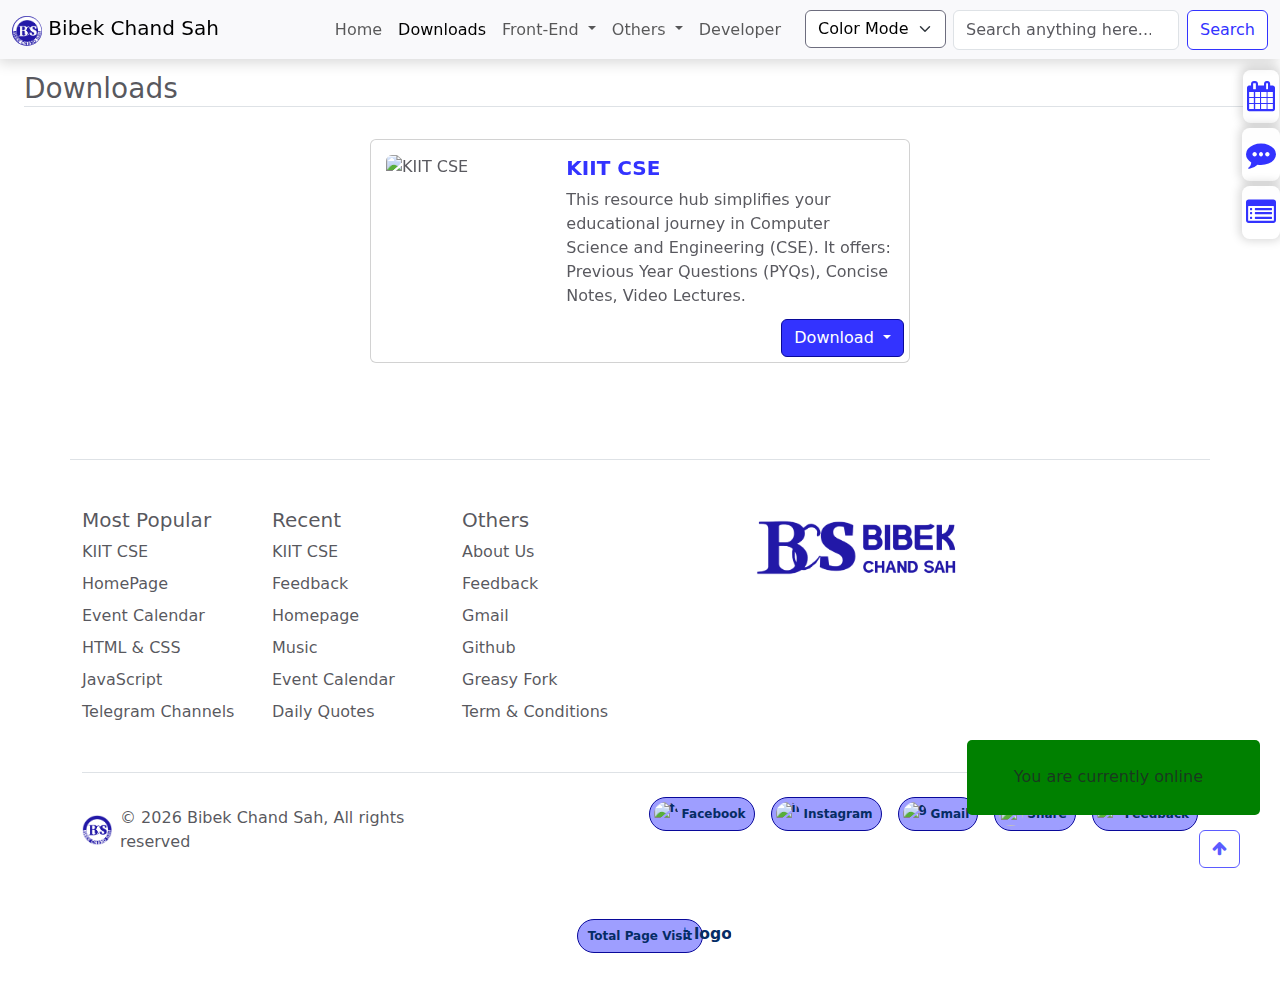
==== downloads.html @ e5847dab "Update README, add software page, and related changes" ====
<!doctype html>
<html lang="en">

<head>
    <meta charset="utf-8">
    <meta name="viewport" content="width=device-width, initial-scale=1">
    <title>Downloads | Bibek Chand Sah</title>
    <!-- fav icon -->
    <link rel="apple-touch-icon" sizes="180x180" href="assets/favicon/apple-touch-icon.png">
    <link rel="icon" type="image/png" sizes="32x32" href="assetsfavicon/favicon-32x32.png">
    <link rel="icon" type="image/png" sizes="16x16" href="assets/favicon/favicon-16x16.png">
    <link rel="manifest" href="assets/favicon/site.webmanifest">
    <link rel="mask-icon" href="assets/favicon/safari-pinned-tab.svg" color="#2218a7">
    <link rel="shortcut icon" href="assets/favicon/favicon.ico">
    <meta name="msapplication-TileColor" content="#2218a7">
    <meta name="msapplication-config" content="assets/favicon/browserconfig.xml">
    <meta name="theme-color" content="#2218a7">
    <!-- Provide a brief description of your page -->
    <meta name="description" content="Your go-to destination for all things related to web development! and many other things. At bibekchandsah.com.np, we believe in the power of quality resources to enhance your coding skills. That's why we offer all our content free of charge, ensuring that everyone has access to the tools they need to succeed.">
    <meta name="search.description" content="bibekchandsah bcs bibek10550 bibeksha10550 web-development front-end development" />
    <!-- Specify keywords related to your content -->
    <meta name="keywords" content="bibek sha, bibek10550, bibekchandsah, web-development, resources, bibeksha10550 bibekchandsah">
    <!-- Define the author of the page -->
    <meta name="author" content="Bibek Chand Sha">
    <!-- Define the language of the content -->
    <meta name="language" content="en">
    <!-- Canonical URL to specify the preferred version of the page -->
    <link rel="canonical" href="https://bibek10550.github.io/bibek10550">
    <!-- Open Graph meta tags for social media sharing -->
    <meta property="og:title" content="BibekChandSah (BCS)">
    <meta property="og:description" content="Your go-to destination for all things related to web development! and many other things. At bibekchandsah.com.np, we believe in the power of quality resources to enhance your coding skills. That's why we offer all our content free of charge, ensuring that everyone has access to the tools they need to succeed.">
    <meta property="og:image" content="https://bibek10550.github.io/bibek10550/assets/images/BCS_Full_Share.png">
    <meta property="og:url" content="https://bibek10550.github.io/bibek10550">
    <meta property="og:type" content="website">
    <!-- Twitter Card meta tags -->
    <meta name="twitter:card" content="summary_large_image">
    <!--     <meta name="twitter:site" content="@YourTwitterHandle"> Replace with your Twitter handle  -->
    <meta name="twitter:title" content="BibekChandSah (BCS)">
    <meta name="twitter:description" content="Your go-to destination for all things related to web development! and many other things. At bibekchandsah.com.np, we believe in the power of quality resources to enhance your coding skills. That's why we offer all our content free of charge, ensuring that everyone has access to the tools they need to succeed.">
    <meta name="twitter:image" content="https://bibek10550.github.io/bibek10550/assets/images/BCS_Full_Share.png">
    <!-- bootstrap css -->
    <link href="https://cdn.jsdelivr.net/npm/bootstrap@5.3.3/dist/css/bootstrap.min.css" rel="stylesheet">
    <link href="https://getbootstrap.com/docs/5.3/assets/css/docs.css" rel="stylesheet">
    <!-- Bootstrap js -->
    <!-- <script src="https://cdn.jsdelivr.net/npm/bootstrap@5.3.3/dist/js/bootstrap.bundle.min.js"></script> -->
    <script src="https://cdn.jsdelivr.net/npm/@popperjs/core@2.11.8/dist/umd/popper.min.js"></script>
    <script src="https://cdn.jsdelivr.net/npm/bootstrap@5.3.3/dist/js/bootstrap.min.js"></script>
    <!-- swipper -->
    <link rel="stylesheet" href="https://cdn.jsdelivr.net/npm/swiper@11/swiper-bundle.min.css" />
    <script src="https://cdn.jsdelivr.net/npm/swiper@11/swiper-bundle.min.js"></script>
    <!-- font-awesome CDN Link fax (https://fontawesome.com/v4/icons/)-->
    <link rel="stylesheet" href="https://cdnjs.cloudflare.com/ajax/libs/font-awesome/4.7.0/css/font-awesome.min.css">
    <!-- animate in scroll Jsr (https://michalsnik.github.io/aos) -->
    <link href="https://unpkg.com/aos@2.3.1/dist/aos.css" rel="stylesheet">
    <script src="https://unpkg.com/aos@2.3.1/dist/aos.js"></script>
    <link rel="stylesheet" href="assets/css/style.css">
</head>

<body class="bg-darkk">
    <!-- Navbar  -->
    <div class="navigationBar">
        <!-- dynamic navbar 👇🏻 -->
    </div>
    <!-- tool container -->
    <div class="toolContainer">
        <!-- dynamic tool container 👇🏻 -->
    </div>
    <!-- downloads -->
    <H3 class="border-bottom pt-lg-5 downloadHeading">Downloads</H3>
    <div data-aos="fade-up" class="MostPopularContainer row row-cols-1 row-cols-md-auto g-4 mt-3">
        <!-- items here 👇🏻 -->
        <div data-aos="fade-up" class="col itemBox" style="z-index: 50;">
            <div class="card mb-3" style="max-width: 540px;">
                <div class="row g-0">
                    <div class="col-md-4 projectImage">
                        <img src="https://bibek10550.github.io/kiitcse/assets/image/KIIT_CSE_blue_name_transparent.png" class="img-fluid rounded-start" alt="KIIT CSE">
                    </div>
                    <div class="col-md-8">
                        <div class="card-body">
                            <h5 class="card-title fw-bold"><a href="https://bibek10550.github.io/kiitcse">KIIT CSE</a></h5>
                            <p class="card-text">This resource hub simplifies your educational journey in Computer Science and Engineering (CSE). It offers: Previous Year Questions (PYQs), Concise Notes, Video Lectures.</p>
                        </div>
                        <div class="btn-group float-end downloadButton" role="group">
                            <button type="button" class="btn btn-primary dropdown-toggle" data-bs-toggle="dropdown" aria-expanded="false"> Download </button>
                            <ul class="dropdown-menu">
                                <li><a class="dropdown-item" href="#">Android</a></li>
                                <li><a class="dropdown-item" href="https://raw.githubusercontent.com/bibek10550/software/main/KIIT%20CSE.exe">Window</a></li>
                                <li><a class="dropdown-item" href="#">Linux</a></li>
                            </ul>
                        </div>
                    </div>
                </div>
            </div>
        </div>
        <!-- <div data-aos="fade-up" class="col itemBox" style="z-index: 48;">
            <div class="card mb-3" style="max-width: 540px;">
                <div class="row g-0">
                    <div class="col-md-4 projectImage">
                        <img src="https://bibek10550.github.io/kiitcse/assets/image/KIIT_CSE_blue_name_transparent.png" class="img-fluid rounded-start" alt="KIIT CSE">
                    </div>
                    <div class="col-md-8">
                        <div class="card-body">
                            <h5 class="card-title fw-bold"><a href="https://bibek10550.github.io/kiitcse">KIIT CSE</a></h5>
                            <p class="card-text">This resource hub simplifies your educational journey in Computer Science and Engineering (CSE). It offers: Previous Year Questions (PYQs), Concise Notes, Video Lectures.</p>
                        </div>
                        <div class="btn-group float-end downloadButton" role="group">
                            <button type="button" class="btn btn-primary dropdown-toggle" data-bs-toggle="dropdown" aria-expanded="false"> Download </button>
                            <ul class="dropdown-menu">
                                <li><a class="dropdown-item" href="#">Android</a></li>
                                <li><a class="dropdown-item" href="assets/KIIT CSE.exe">Window</a></li>
                                <li><a class="dropdown-item" href="#">Linux</a></li>
                            </ul>
                        </div>
                    </div>
                </div>
            </div>
        </div> -->
    </div>
    <!-- online status toast -->
    <div class="onlineStatusToast">
        <!-- dynamic toast 👇🏻 -->
    </div>
    <!-- footer section -->
    <div class="footerContainer">
        <!-- dynamic footer 👇🏻-->
    </div>
    <!-- Total Visit Count -->
    <div class="visitCountContainer">
        <!-- dynamic page visit counter 👇🏻-->
    </div>
    <!-- back to top -->
    <a anim="ripple" href="#" class="scrollup show-scroll" id="scroll-up"><button type="button" class="btn btn-outline-primary"><i class="fa fa-arrow-up" aria-hidden="true"></i></button></a>
    <script src="assets/js/script.js"></script>
    <script src="assets/js/calendar.js"></script>
    <script>
    </script>
</body>

</html>
---- assets/css/style.css ----
@import url("https://cdn.jsdelivr.net/npm/bootstrap-icons@1.11.3/font/bootstrap-icons.min.css");

/*==================== VARIABLES CSS ====================*/
:root {
    /*========== Colors ==========*/
    /* Change favorite color */
    --hue-color: 240;
    /*Purple 250 - Green 110 - Blue 230 - Pink 340  - RoyalBlue 600     -purple 255     -orange 30      -purple-pink 270*/

    /* #3232FF */
    --white-color: hsl(var(--hue-color), 0%, 100%);
    --white-color-2: hsl(var(--hue-color), 17%, 98%);
    --black-color: hsl(var(--hue-color), 0%, 0%);
    --link-hover: hsl(var(--hue-color), 14%, 89%);
    --secondary-color: hsl(var(--hue-color), 7%, 46%);
    --primary-color: hsl(var(--hue-color), 100%, 60%);
    --primary-hover-color: hsl(var(--hue-color), 79%, 46%);
    --primary-border-color: hsl(var(--hue-color), 89%, 32%);
    --primary-light-color: hsl(var(--hue-color), 100%, 81%);
    --text-color: hsla(var(--hue-color), 10.81%, 14.51%, 75%);
    --text-color-2: hsla(var(--hue-color), 11%, 15%, 75%);

    /*========== Font weight ==========*/
    --font-medium: 500;
    --font-semi-bold: 600;
    --font-bold: 700;

    /*========== z index ==========*/
    --z-none: 0;
    --z-very-low: 1;
    --z-tooltip: 10;
    --z-flip: -10;
    --z-fixed: 100;
    --z-modal: 1000;
    --z-body: -1000;

    /*========== blur ==========*/
    --normal-blur: 10px;

    /*========== border-radius ==========*/
    --very-low-border: 5px;
    --low-border: 8px;
    --normal-border: 15px;
    --perfect-border: 25px;
    --circle-border: 50%;
}

body.dark-mode {
    background-color: hsl(var(--hue-color), 0%, 9%);
    /* animation: ClipPathAnimationDark .75s ease-out; */
    --black-color: hsl(var(--hue-color), 0%, 100%);
    --white-color: hsl(var(--hue-color), 11%, 15%);
    --white-color-2: hsl(var(--hue-color), 9%, 12%);
    --link-hover: hsl(var(--hue-color), 10%, 19%);
    --text-color: hsla(var(--hue-color), 0.81%, 100%, 75%);
    --text-color-2: hsla(var(--hue-color), 0.81%, 100%, 75%);
}

body.light-mode {
    background-color: hsl(var(--hue-color), 0%, 100%);
    /* animation: ClipPathAnimationLight .75s ease-out; */
}


body {
    margin: 24px;
    padding: 0px;
    box-sizing: border-box;
    color: var(--text-color);
    /* transition: all .75s ease-out; */
}

/* Define a theme animation */
@keyframes ClipPathAnimationLight {
    0% {
        /* clip-path: circle(0% at 100% 0%); */
        clip-path: polygon(0 0, 100% 0, 100% 3%, 0 3%);
    }

    100% {
        /* clip-path: circle(150% at 100% 0%); */
        clip-path: polygon(0 0, 100% 0, 100% 100%, 0% 100%);
    }
}

@keyframes ClipPathAnimationDark {
    0% {
        /* clip-path: circle(0% at 100% 0%); */
        clip-path: polygon(0 0, 100% 0, 100% 3%, 0 3%);
    }

    /* 99% {
        clip-path: circle(150% at 100% 0%);
    } */

    100% {
        /* clip-path: circle(150% at 100% 0%); */
        clip-path: polygon(0 0, 100% 0, 100% 100%, 0% 100%);

        /* clip-path: none; */
    }
}





a {
    text-decoration: none;
    color: var(--primary-color);
}

/* disable highlighted blue color */
button:focus, a:focus {
    outline: none;
}

.navbar-toggler:focus {
    outline: none !important;
    box-shadow: none;
}

.input-group.form-select:focus {
    outline: none !important;
    box-shadow: none;
}

/*========== SCROLL BAR ==========*/
::-webkit-scrollbar {
    width: .60rem;
    /* background-color: hsla(var(--hue-color), 100%, 50%, 0.58); */
    background-color: transparent;
    border-radius: .5rem;
}

::-webkit-scrollbar-thumb {
    background-color: hsl(var(--hue-color), 80%, 40%);
    border-radius: .5rem;
}

::-webkit-scrollbar-thumb:hover {
    background-color: hsl(var(--hue-color), 100%, 50%);
}

.bg-body-tertiary {
    background-color: var(--white-color-2) !important;
    /* background-color: hsl(214 9% 12% / 1) !important; */
}

.text-muted {
    color: var(--text-color-2) !important;
}





/* nav bar */
.navbar {
    box-shadow: -2px 4px 13px 0px rgba(0, 0, 0, 0.15);
}

.theme {
    margin-right: 7px;
}




/* slides */
.carousel {
    z-index: 0;
}





/* home page heading text */
.text-body-emphasis {
    color: var(--black-color) !important;
}





/* footer text */
.text-body-secondary {
    color: var(--text-color) !important;
}

.footerContainer {
    padding-top: 5rem;
}

footer.py-5 {
    padding-bottom: 0px !important;
}


/* visit count */
.visitcount img {
    position: absolute;
    clip: rect(0, 120px, 50px, 80px);
    /* clip: shape(top, right, bottom, left); NB 'rect' is the only available option */
    scale: 1.3;
    margin: 10px;
}

.visitcount span {
    padding: 10px !important;
}




/* badges */
.toolBadge.d-md-flex {
    display: flex !important;
    flex-direction: row;
    justify-content: space-between !important;
    align-items: center;
    align-content: center;
    flex-wrap: wrap;
}

.footerBadge.d-flex {
    display: flex !important;
    flex-wrap: wrap;
    flex-direction: row;
    align-content: center;
    justify-content: space-between;
    align-items: center;
}

.toolBadge.d-flex {
    display: flex !important;
    flex-direction: row;
    flex-wrap: wrap;
    align-content: center;
    align-items: center;
}





/* badges */
.modal-body .rounded-pill {
    position: absolute;
    right: 17px;
    top: 26px;
    height: 43px;
    font-size: larger;
}

.bg-primary-subtle {
    background-color: var(--primary-light-color) !important;
    border-color: var(--primary-border-color) !important;
}





/* buttons */
.btn-primary {
    background-color: var(--primary-color);
    border-color: var(--primary-border-color);
}

.btn-primary:hover {
    background-color: var(--primary-hover-color);
}

.btn-outline-primary {
    border-color: var(--primary-color);
    color: var(--primary-color);
    background: var(--white-color);
}

.btn-outline-primary:hover {
    background-color: var(--primary-color);
    border-color: var(--primary-border-color);
}





/* dropdowns */
.dropdown-center .dropdown-toggle {
    background-color: var(--white-color);
    color: var(--secondary-color);
}

.dropdown-center .dropdown-toggle:hover {
    background-color: var(--secondary-color);
    color: var(--white-color);
}

.dropdown-center .dropdown-menu.show {
    background-color: var(--white-color);
}

.dropdown-center .dropdown-item {
    color: var(--black-color);

}

.dropdown-center .dropdown-item:hover {
    background-color: var(--link-hover);

}

.dropdown-item.active {
    background-color: var(--primary-color);
    color: hsl(var(--hue-color), 0%, 100%) !important;
}

.dropdown-menu {
    --bs-dropdown-bg: var(--white-color);
    --bs-dropdown-link-hover-color: var(--black-color);
    --bs-dropdown-link-hover-bg: var(--link-hover);
    padding: 5px 5px;
}

.dropdown-item {
    color: var(--black-color) !important;
    border-radius: 0.375rem;
}

.dropdown:hover .dropdown-menu {
    display: block;
}








/* ripple effect */
[anim=ripple] {
    position: relative;
    overflow: hidden;
}

[anim=ripple]:before {
    content: "";
    position: absolute;
    display: block;
    background: var(--ripple-background, rgb(255, 255, 255));
    border-radius: 50%;
    pointer-events: none;
    top: calc(var(--y) * 1px);
    left: calc(var(--x) * 1px);
    width: calc(var(--d) * 1px);
    height: calc(var(--d) * 1px);
    opacity: calc(var(--o, 1) * var(--ripple-opacity, 0.3));
    transition: calc(var(--t, 0) * var(--ripple-duration, 600ms)) var(--ripple-easing, linear);
    transform: translate(-50%, -50%) scale(var(--s, 1));
    transform-origin: center;
}

button {
    --ripple-background: white;
    --ripple-opacity: 0.3;
    --ripple-duration: 600ms;
    border: 1px solid var(--light-blue);
    background: var(--light-blue);
    color: var(--white);
    -webkit-tap-highlight-color: rgba(0, 0, 0, 0);
    -webkit-user-select: none;
    -moz-user-select: none;
    -ms-user-select: none;
    user-select: none;
}

button:active {
    transform: scale(0.96);
}

a {
    --ripple-background: black;
    --ripple-opacity: 0.1;
    --ripple-duration: 600ms;
    -webkit-tap-highlight-color: rgba(0, 0, 0, 0);
}

img {
    transition: transform 0.5s ease;
    /* Add a smooth transition effect */
}





/* card */
.card {
    --bs-card-bg: var(--white-color);
    color: var(--text-color);
}

.mt-3 {
    margin-top: 0rem !important;
}

.MostPopularContainer {
    justify-content: center;
    align-items: center;
}

.testimonial {
    max-width: 270px;
    max-height: 400px;
    align-items: center;
    overflow-y: auto;
}

@media (max-width: 992px) {
    body {
        /* background-color: red !important; */
    }

    .mt-3 {
        margin-top: 1rem !important;
    }
}




/* project section */
.projectIcon {
    text-align: center;
}







/* testimonial */
.slide-container {
    max-width: 1120px;
    width: 100%;
    /* background-color: grey; */
    padding: 40px 0;
}

.slide-content {
    margin: 0 40px;
    /* background-color: red; */
    overflow: hidden;
    padding-left: 40px;
}

.swiper-navBtn {
    color: #6E93f7;
    transition: color 0.3s ease;
}

.swiper-navBtn:hover {
    color: #4070f4;
}

.swiper-navBtn::before,
.swiper-navBtn::after {
    font-size: 40px;
}

.swiper {
    z-index: 0;
}

.swiper-button-next {
    right: 0;
}

.swiper-button-prev {
    left: 0;
}

.swiper-pagination-bullet {
    background-color: #6E93f7;
    opacity: 1;
}

.swiper-pagination-bullet-active {
    background-color: #4070f4;
}


@media (max-width: 1024px) {
    .slide-content {
        padding-left: 0px;
    }
}





/* recent */
/* .projectImage {
    display: flex;
    justify-content: space-evenly;
    align-content: stretch;
    align-items: center;
    flex-wrap: wrap;
    flex-direction: row;
}

.projectImage img {
    width: 9rem;
    height: 8rem;
} */

@media (max-width: 768px) {
    .recentHeading {
        margin-top: 50px;
    }

    /* .projectImage {
        padding-top: 30px;
    } */
}


.projectImage {
    padding: 15px 0px 15px 15px;
}

@media (max-width: 768px) {
    .projectImage {
        display: flex;
        justify-content: space-around;
        padding: 15px 0px 0px 0px;

    }
}


/* pagination */
.page-link {
    background-color: var(--white-color);
    color: var(--primary-color);
    border-color: var(--primary-border-color);
}

.pagination {
    --bs-pagination-disabled-color: var(--text-color2);
    --bs-pagination-disabled-bg: var(--white-color-2);
    --bs-pagination-disabled-border-color: var(--primary-border-color);
    --bs-pagination-hover-border-color: var(--primary-border-color);
    --bs-pagination-hover-color: var(--primary-hover-color);
    --bs-pagination-hover-bg: var(--primary-light-color);
}





/* SCROLL UP */
.scrollup {
    position: fixed;
    right: 35px;
    bottom: -20%;
    opacity: 0.8;
    padding: 0 .3rem;
    border-radius: .4rem;
    z-index: var(--z-tooltip);
    transition: .4s;
}

.scrollup_icon {
    font-size: 1.5rem;
    color: #fff;
}

.show-scroll {
    bottom: 2rem;
}






/* online status toast */
#OnlineToast {
    position: fixed;
    bottom: 85px;
    right: 20px;
    background-color: var(--background-black);
    color: var(--white);
    padding: 10px;
    border-radius: var(--very-low-border);
    transition: opacity 0.3s, transform 0.3s;
    display: flex;
    align-items: center;
    justify-content: space-between;
    z-index: var(--z-tooltip);
}

.hide-toast {
    opacity: 0;
    transform: translateX(100%);
}

.show-toast {
    opacity: 1;
    transform: translateX(0);
}

.icon {
    display: inline-block;
    width: 27px;
    height: 24px;
    background-size: cover;
    margin-right: 10px;
}

.close-icon {
    background-image: url("https://icon-library.com/images/close-icon-png/close-icon-png-22.jpg");
    cursor: pointer;
    margin-left: auto;
}

#wifi-icon {
    background-image: url("https://purepng.com/public/uploads/large/purepng.com-wifi-icon-blackwifi-iconwifiiconwireless-connection-170152843612675ih6.png");
}

#toast-message {
    flex-grow: 1;
    margin-right: 10px;
    margin-top: 15px;
}

.toast-content {
    display: flex;
    align-items: center;
    justify-content: center;
}






/* Add a class for the image preview of whatsapp */
#imagePreview {
    display: none;
    position: fixed;
    top: 50%;
    left: 50%;
    max-width: 80vh;
    max-height: 80vh;
    box-shadow: 0 0 10px rgba(0, 0, 0, 0.5);
    z-index: 1000;
    border-radius: 30px;
    animation: appear 0.5s forwards;
}

@keyframes appear {
    0% {
        transform: translate(-50%, -50%) scale(0.5);
        opacity: 0;
    }

    100% {
        transform: translate(-50%, -50%) scale(1);
        opacity: 1;
    }
}

@keyframes disappear {
    0% {
        transform: translate(-50%, -50%) scale(1);
        opacity: 1;
    }

    100% {
        transform: translate(-50%, -50%) scale(0);
        opacity: 0;
    }
}

#imagePreview img {
    border-radius: 30px;
    max-width: 80vw;
    max-height: 80%;
    min-width: 40vw;
    min-height: 40%;
}









/* side button for calendar website  */
.switcher-column {
    display: flex;
    flex-direction: column;
    align-items: center;
}

.widget-container {
    position: fixed;
    top: 70px;
    right: 0px;
    /* transition: all .2s linear; */
    transition: right 0.3s ease;
    z-index: var(--z-very-low);
}

.widget-container .switcher-btn:hover .change-color {
    font-size: 27px;
    transition: all .2s ease;
    padding: 1px;
    margin-bottom: 1px;

}

.widget-container .switcher-btn {
    position: relative;
    /* Change from absolute to relative */
    left: 0;
    /* Reset left value */
    top: 0;
    /* Reset top value */
    margin-bottom: 5px;
    color: var(--primary-color);
    backdrop-filter: blur(var(--normal-blur));
    background: hsl(0deg 0% 100% / 23%);
    padding: 4px 4px;
    cursor: pointer;
    font-size: 30px;
    border-radius: var(--low-border);
    box-shadow: 0px -1px 10px 3px rgb(0 0 0 / 15%);
    transition: all .2s linear;
}

.widget-container .theme-buttons-container {
    display: flex;
    flex-direction: column;
    /* Change from wrap to column */
    align-items: center;
    /* Center the buttons */
    position: absolute;
    right: 0px;
    border-radius: 8px;
}

.widget-container.active #theme-buttons-container-calendar {
    right: 0px;
    transition: all .3s linear;
    box-shadow: 1px 1px 10px 1px rgba(66, 59, 59, 0.8);
    -webkit-box-shadow: 1px 1px 10px 1px rgba(66, 59, 59, 0.8);
    -moz-box-shadow: 1px 1px 10px 1px rgba(66, 59, 59, 0.8);
}

.widget-container.active #theme-buttons-container-commenting {
    right: 0px;
    transition: all .3s linear;
    box-shadow: 1px 1px 10px 1px rgba(66, 59, 59, 0.8);
    -webkit-box-shadow: 1px 1px 10px 1px rgba(66, 59, 59, 0.8);
    -moz-box-shadow: 1px 1px 10px 1px rgba(66, 59, 59, 0.8);
}

.widget-container.active #theme-buttons-container-linksaver {
    right: 0px;
    transition: all .3s linear;
    box-shadow: 1px 1px 10px 1px rgba(66, 59, 59, 0.8);
    -webkit-box-shadow: 1px 1px 10px 1px rgba(66, 59, 59, 0.8);
    -moz-box-shadow: 1px 1px 10px 1px rgba(66, 59, 59, 0.8);
}

#theme-buttons-container-calendar {
    width: 470px;
    right: -470px;
    height: 650px;
    backdrop-filter: blur(var(--normal-blur));
    background: hsl(0deg 0% 100% / 23%);
    padding: 10px 0px;
}

#theme-buttons-container-commenting {
    width: 660px;
    right: -660px;
    height: 450px;
    backdrop-filter: blur(var(--normal-blur));
    background: hsl(0deg 0% 100% / 23%);
    padding: 10px 0px;
}

#theme-buttons-container-linksaver {
    width: 343px;
    right: -343px;
    height: 476px;
    backdrop-filter: blur(var(--normal-blur));
    background: hsl(0deg 0% 100% / 23%);
    padding: 10px 0px;
}

#theme-buttons-container-calendar,
#theme-buttons-container-commenting,
/* #theme-buttons-container-music, */
#theme-buttons-container-linksaver {
    display: none;
}

@media (max-width: 480px) {

    #theme-buttons-container-calendar {
        width: 400px;
    }

    #theme-buttons-container-commenting {
        width: 410px;
    }

}






/* search box result */
.search-box {
    position: absolute;
    width: 320px;
    background: var(--white-color);
    /* margin: 200px auto 0; */
    border-radius: var(--very-low-border);
    top: 101px;
    right: 3px;
    z-index: var(--z-very-low);
}

.search-row {
    position: absolute;
    top: -95px;
    left: 0px;
    height: 50px;
    width: 380px;
    display: flex;
    align-items: center;
    background-color: var(--white-color);
    border-radius: var(--low-border) var(--low-border) 0 0;
    box-shadow: 0 4px 8px rgba(0, 0, 0, 0.1);
    padding: 10px 10px;
}


::placeholder {
    color: var(--light-blue);
}

.result-box ul {
    border-top: 1px solid var(--white-color);
    padding: 15px 10px;
}

.result-box ul li {
    list-style: none;
    border-radius: var(--very-low-border);
    /* padding: 10px; */
    cursor: pointer;
    display: flex;
    height: 45px;
    align-items: center;
}

.result-box ul li a {
    width: 100%;
    height: 100%;
    display: flex;
    align-items: center;
    padding: 4px 15px;
    color: var(--text-color);
    font-weight: var(--font-medium);
}

.result-box ul li:hover {
    background-color: hsla(var(--hue-color), 100%, 60%, 0.75);
    transition: all 0.2s linear;
}

.result-box ul li:hover a {
    color: var(--white-color);
    font-weight: var(--font-bold);
}

.result-box {
    max-height: 300px;
    overflow-y: scroll;
    position: absolute;
    width: 320px;
    background: var(--white-color);
    top: -45px;
    border-radius: 0 0 var(--low-border) var(--low-border);
    box-shadow: 1px 2px 4px 0px rgba(0, 0, 0, 0.75);
    -webkit-box-shadow: 1px 2px 4px 0px rgba(0, 0, 0, 0.75);
    -moz-box-shadow: 1px 2px 4px 0px rgba(0, 0, 0, 0.75);
}

@keyframes to-bottom {
    0% {
        /* transform: translateY(-10%); */
        /* height: 0px; */
        transform: scaleY(0) translateY(-1%);
        transform-origin: top;
        opacity: 0;
    }

    100% {
        /* transform: translateY(0%); */
        /* height: 300px; */
        transform: scaleY(1) translateY(0%);
        transform-origin: top;
        opacity: 1;
    }
}

@keyframes to-top {
    0% {
        /* transform: translateY(0%); */
        /* height: 300px; */
        transform: scaleY(1) translateY(0%);
        transform-origin: top;
        opacity: 1;
        z-index: -100;
    }

    100% {
        /* transform: translateY(-20%); */
        /* height: 0px; */
        transform: scaleY(0) translateY(-1%);
        transform-origin: top;
        opacity: 0;
    }
}


.search-input:focus .search-row {
    border-radius: var(--low-border) var(--low-border) 0px 0px;
}

.search-row .search-input:focus {
    border-radius: var(--low-border) var(--low-border) 0px 0px;
}



@media (max-width: 480px) {

    #theme-buttons-container-calendar {
        width: 400px;
    }

    #theme-buttons-container-commenting {
        width: 410px;
    }

    .scrollup {
        right: 20px;
    }

    .show-scroll {
        bottom: 5.5rem;
    }

}

@media (max-width: 480px) {
    .search-box {
        right: 0px;
        left: 15px;
    }

    .result-box {
        width: 320px;
    }
}

@media (max-width: 991px) {
    .result-box {
        top: 280px;
        width: 370px;
    }

    .search-box {
        width: 400px;
        left: 15px;
    }

    .theme {
        margin-bottom: 10px;
    }
}





/* Downloads */
.downloadButton {
    bottom: 5px;
    right: 5px;
}

.itemBox {
    z-index: 1;
}

@media (max-width: 991px) {
    .downloadHeading {
        margin-top: 70px;
    }
}








/* page-1 */
.loadMoreProject {
    display: flex;
    justify-content: center;
    margin-bottom: 1rem;
}

.projectContainer1 .row {
    align-items: center;
}


/* html&css */
.HtmlCssContainer .col.itemBox:hover .card,
.JavaScriptContainer .col.itemBox:hover .card,
.ProjectContainer .col.itemBox:hover .card,
.SoftwareContainer .col.itemBox:hover .card {
    scale: 1.08;
    transform: translateY(-15px);
    transition: transform 0.5s ease;
}

.HtmlCssContainer .card a,
.JavaScriptContainer .card a,
.ProjectContainer .card a,
.SoftwareContainer .card a {
    overflow: hidden;
    border-radius: 0.375rem 0.375rem 0rem 0rem;
}

.HtmlCssContainer .col.itemBox:hover .card img,
.JavaScriptContainer .col.itemBox:hover .card img,
.ProjectContainer .col.itemBox:hover .card img,
.SoftwareContainer .col.itemBox:hover .card img {
    transform: scale(1.2);
    /* Increase the scale (zoom) of the image on hover */
}






/* feedback */
/* form */
.form-select {
    background-color: var(--white-color);
    color: var(--black-color);
    border-color: var(--secondary-color);
}

.form-control {
    background-color: var(--white-color);
    color: var(--black-color);
}

.form-control::placeholder {
    color: var(--text-color-2);
}

.input-group-text {
    background-color: var(--white-color);
    color: var(--text-color);
}

.input-group>.form-control:focus {
    background-color: var(--white-color);
    color: var(--text-color);
    border: 0px;
}

.form-control:focus {
    background-color: var(--white-color);
    color: var(--text-color);
    border: 1px solid var(--text-color-2) !important;
    box-shadow: none !important;
}







/* term & Condition */
@media (max-width: 991px) {
    .termCondition {
        padding-top: 4rem;
    }
}



/* Project */
@media (max-width: 991px) {
    .ProjectContainer {
        padding-top: 4rem;
    }
}





/* telegram */
.TelegramContainer.row {
    justify-content: center;
}

.TelegramContainer .copylink {
    position: absolute;
    right: 10px;
    top: 10px;
    cursor: pointer;
}

.TelegramContainer .copylink:hover {
    color: var(--primary-color);
}

.TelegramContainer .copylink.fa-check-circle-o {
    color: var(--primary-color);
    font-size: larger;
    transition: all ease-in-out;
}

.searchbox .input-group {
    width: 80% !important;
}

.searchbox .input-group-text {
    border-radius: 20px 0px 0px 20px;
}

.searchbox .form-control {
    border-radius: 0px 20px 20px 0px;
}




@media (min-width: 768px) {
    .TelegramContainer .col-md-4.projectImage {
        width: 22.333333% !important;
    }

    .TelegramContainer .col-md-8 {
        width: 77.66666667% !important;
    }

    .TelegramContainer .card {
        max-height: 138px;
        overflow: auto;
        width: 540px !important;
    }

    .TelegramContainer p {
        height: 72px;
        overflow: auto;
    }
}




/* prompt */
.PromptContainer .copylink {
    position: absolute;
    right: 10px;
    top: 10px;
    cursor: pointer;
}

.PromptContainer .copylink:hover {
    color: var(--primary-color);
}

.PromptContainer .copylink.fa-check-circle-o {
    color: var(--primary-color);
    font-size: larger;
    transition: all ease-in-out;
}

.PromptContainer .card-text {
    max-height: 130px;
    overflow: auto;
}

.PromptContainer.row {
    justify-content: center;
}






/* software */
.SoftwareContainer p.card-text {
    height: 96px;
    overflow: auto;
}

.SoftwareContainer .itemBox .row{
    align-items: center;
}


/* videos */
.video-container {
    height: 100vh;
    display: flex;
    align-items: center;
    justify-content: center;
}

video {
    max-width: 100%;
    max-height: 100%;
}
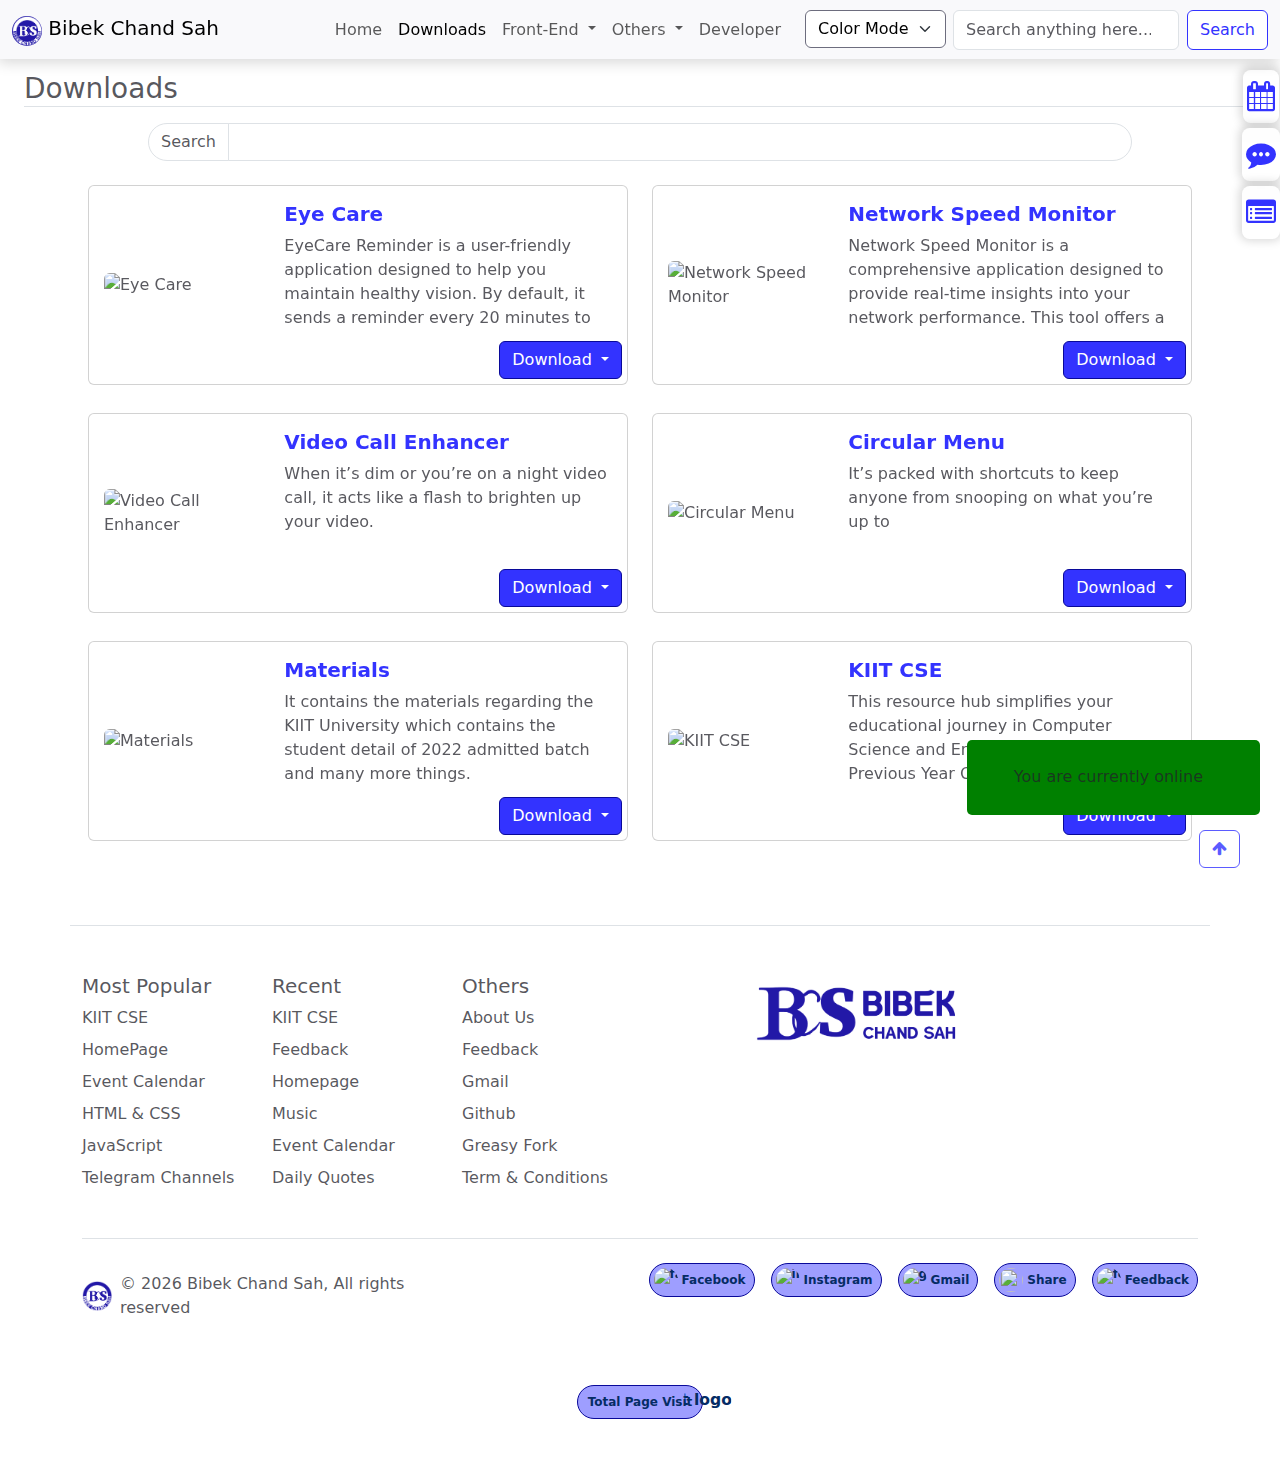
==== commit 1da051c2: "added new programs and optimized the page" ====
--- a/downloads.html
+++ b/downloads.html
@@ -16,28 +16,33 @@
     <meta name="msapplication-config" content="assets/favicon/browserconfig.xml">
     <meta name="theme-color" content="#2218a7">
     <!-- Provide a brief description of your page -->
-    <meta name="description" content="Your go-to destination for all things related to web development! and many other things. At bibekchandsah.com.np, we believe in the power of quality resources to enhance your coding skills. That's why we offer all our content free of charge, ensuring that everyone has access to the tools they need to succeed.">
-    <meta name="search.description" content="bibekchandsah bcs bibek10550 bibeksha10550 web-development front-end development" />
+    <meta name="description"
+        content="Your go-to destination for all things related to web development! and many other things. At bibekchandsah.com.np, we believe in the power of quality resources to enhance your coding skills. That's why we offer all our content free of charge, ensuring that everyone has access to the tools they need to succeed.">
+    <meta name="search.description"
+        content="bibekchandsah bcs bibekchandsah bibekchandsha web-development front-end development" />
     <!-- Specify keywords related to your content -->
-    <meta name="keywords" content="bibek sha, bibek10550, bibekchandsah, web-development, resources, bibeksha10550 bibekchandsah">
+    <meta name="keywords"
+        content="bibek sha, bibekchandsah, bibekchandsah, web-development, resources, bibeksha10550 bibekchandsah">
     <!-- Define the author of the page -->
     <meta name="author" content="Bibek Chand Sha">
     <!-- Define the language of the content -->
     <meta name="language" content="en">
     <!-- Canonical URL to specify the preferred version of the page -->
-    <link rel="canonical" href="https://bibek10550.github.io/bibek10550">
+    <link rel="canonical" href="https://bibekchandsah.github.io/bibekchandsah">
     <!-- Open Graph meta tags for social media sharing -->
     <meta property="og:title" content="BibekChandSah (BCS)">
-    <meta property="og:description" content="Your go-to destination for all things related to web development! and many other things. At bibekchandsah.com.np, we believe in the power of quality resources to enhance your coding skills. That's why we offer all our content free of charge, ensuring that everyone has access to the tools they need to succeed.">
-    <meta property="og:image" content="https://bibek10550.github.io/bibek10550/assets/images/BCS_Full_Share.png">
-    <meta property="og:url" content="https://bibek10550.github.io/bibek10550">
+    <meta property="og:description"
+        content="Your go-to destination for all things related to web development! and many other things. At bibekchandsah.com.np, we believe in the power of quality resources to enhance your coding skills. That's why we offer all our content free of charge, ensuring that everyone has access to the tools they need to succeed.">
+    <meta property="og:image" content="https://bibekchandsah.github.io/bibekchandsah/assets/images/BCS_Full_Share.png">
+    <meta property="og:url" content="https://bibekchandsah.github.io/bibekchandsah">
     <meta property="og:type" content="website">
     <!-- Twitter Card meta tags -->
     <meta name="twitter:card" content="summary_large_image">
     <!--     <meta name="twitter:site" content="@YourTwitterHandle"> Replace with your Twitter handle  -->
     <meta name="twitter:title" content="BibekChandSah (BCS)">
-    <meta name="twitter:description" content="Your go-to destination for all things related to web development! and many other things. At bibekchandsah.com.np, we believe in the power of quality resources to enhance your coding skills. That's why we offer all our content free of charge, ensuring that everyone has access to the tools they need to succeed.">
-    <meta name="twitter:image" content="https://bibek10550.github.io/bibek10550/assets/images/BCS_Full_Share.png">
+    <meta name="twitter:description"
+        content="Your go-to destination for all things related to web development! and many other things. At bibekchandsah.com.np, we believe in the power of quality resources to enhance your coding skills. That's why we offer all our content free of charge, ensuring that everyone has access to the tools they need to succeed.">
+    <meta name="twitter:image" content="https://bibekchandsah.github.io/bibekchandsah/assets/images/BCS_Full_Share.png">
     <!-- bootstrap css -->
     <link href="https://cdn.jsdelivr.net/npm/bootstrap@5.3.3/dist/css/bootstrap.min.css" rel="stylesheet">
     <link href="https://getbootstrap.com/docs/5.3/assets/css/docs.css" rel="stylesheet">
@@ -53,6 +58,8 @@
     <!-- animate in scroll Jsr (https://michalsnik.github.io/aos) -->
     <link href="https://unpkg.com/aos@2.3.1/dist/aos.css" rel="stylesheet">
     <script src="https://unpkg.com/aos@2.3.1/dist/aos.js"></script>
+    <!-- animation on video -->
+    <script src="https://code.jquery.com/jquery-3.6.0.js"></script>
     <link rel="stylesheet" href="assets/css/style.css">
 </head>
 
@@ -67,40 +74,29 @@
     </div>
     <!-- downloads -->
     <H3 class="border-bottom pt-lg-5 downloadHeading">Downloads</H3>
-    <div data-aos="fade-up" class="MostPopularContainer row row-cols-1 row-cols-md-auto g-4 mt-3">
-        <!-- items here 👇🏻 -->
-        <div data-aos="fade-up" class="col itemBox" style="z-index: 50;">
-            <div class="card mb-3" style="max-width: 540px;">
-                <div class="row g-0">
-                    <div class="col-md-4 projectImage">
-                        <img src="https://bibek10550.github.io/kiitcse/assets/image/KIIT_CSE_blue_name_transparent.png" class="img-fluid rounded-start" alt="KIIT CSE">
-                    </div>
-                    <div class="col-md-8">
-                        <div class="card-body">
-                            <h5 class="card-title fw-bold"><a href="https://bibek10550.github.io/kiitcse">KIIT CSE</a></h5>
-                            <p class="card-text">This resource hub simplifies your educational journey in Computer Science and Engineering (CSE). It offers: Previous Year Questions (PYQs), Concise Notes, Video Lectures.</p>
-                        </div>
-                        <div class="btn-group float-end downloadButton" role="group">
-                            <button type="button" class="btn btn-primary dropdown-toggle" data-bs-toggle="dropdown" aria-expanded="false"> Download </button>
-                            <ul class="dropdown-menu">
-                                <li><a class="dropdown-item" href="#">Android</a></li>
-                                <li><a class="dropdown-item" href="https://raw.githubusercontent.com/bibek10550/software/main/KIIT%20CSE.exe">Window</a></li>
-                                <li><a class="dropdown-item" href="#">Linux</a></li>
-                            </ul>
-                        </div>
-                    </div>
-                </div>
-            </div>
+    <!-- <===== buttons =====> -->
+    <div class="d-flex gap-2 justify-content-center py-5 toolBadge mt-5 visually-hidden">
+        <button class="filter btn btn-primary rounded-pill active" data-filter="Reset" type="reset" value="Reset">Reset</button>
+        <button class="filter btn btn-primary rounded-pill" data-filter="HTML" type="button" title="HTML">HTML</button>
+    </div>
+    <!-- search section -->
+    <form class="row gy-2 gx-2 mt-2 align-items-center justify-content-center searchbox">
+        <div class="col-sm-3 input-group w-auto">
+            <span class="input-group-text" id="basic-addon1">Search</span>
+            <input type="text" autocomplete="off" class="form-control" aria-label="topic" aria-describedby="basic-addon1" id="noteTopicInput">
         </div>
+    </form>
+    <!-- download container -->
+    <div data-aos="fade-up" class="DownloadContainer MostPopularContainer row row-cols-1 row-cols-md-auto g-4 mt-3">
         <!-- <div data-aos="fade-up" class="col itemBox" style="z-index: 48;">
             <div class="card mb-3" style="max-width: 540px;">
                 <div class="row g-0">
                     <div class="col-md-4 projectImage">
-                        <img src="https://bibek10550.github.io/kiitcse/assets/image/KIIT_CSE_blue_name_transparent.png" class="img-fluid rounded-start" alt="KIIT CSE">
+                        <img src="https://bibekchandsah.github.io/kiitcse/assets/image/KIIT_CSE_blue_name_transparent.png" class="img-fluid rounded-start" alt="KIIT CSE">
                     </div>
                     <div class="col-md-8">
                         <div class="card-body">
-                            <h5 class="card-title fw-bold"><a href="https://bibek10550.github.io/kiitcse">KIIT CSE</a></h5>
+                            <h5 class="card-title fw-bold"><a href="https://bibekchandsah.github.io/kiitcse">KIIT CSE</a></h5>
                             <p class="card-text">This resource hub simplifies your educational journey in Computer Science and Engineering (CSE). It offers: Previous Year Questions (PYQs), Concise Notes, Video Lectures.</p>
                         </div>
                         <div class="btn-group float-end downloadButton" role="group">
@@ -115,6 +111,7 @@
                 </div>
             </div>
         </div> -->
+        <!-- dynamic items here 👇🏻 -->
     </div>
     <!-- online status toast -->
     <div class="onlineStatusToast">
@@ -129,10 +126,131 @@
         <!-- dynamic page visit counter 👇🏻-->
     </div>
     <!-- back to top -->
-    <a anim="ripple" href="#" class="scrollup show-scroll" id="scroll-up"><button type="button" class="btn btn-outline-primary"><i class="fa fa-arrow-up" aria-hidden="true"></i></button></a>
+    <a anim="ripple" href="#" class="scrollup show-scroll" id="scroll-up"><button type="button"
+            class="btn btn-outline-primary"><i class="fa fa-arrow-up" aria-hidden="true"></i></button></a>
     <script src="assets/js/script.js"></script>
     <script src="assets/js/calendar.js"></script>
     <script>
+        // filter data of Download page 
+        $(document).ready(function () {
+            $('.filter').click(function () {
+                const value = $(this).attr('data-filter');
+                if (value == 'Reset') {
+                    $('.itemBox').show('1000');
+                }
+                else {
+                    $('.itemBox').not('.' + value).hide('1000');
+                    $('.itemBox').filter('.' + value).show('1000');
+                }
+            })
+            // add active class on selected item
+            $('.filter').click(function () {
+                $(this).addClass('active').siblings().removeClass('active');
+            })
+        })
+
+        // Call the function to update Software data
+        updateDownloadData(
+
+
+            // "filter",
+            // "name",
+            // "link",
+            // "img_link",
+            // "desc",
+            // "1stName",
+            // "1stLink",
+            // "",
+            // "",
+            // "",
+            // "",
+            // 
+
+            "Eye care Remainder",
+            "Eye Care",
+            "https://raw.githubusercontent.com/bibekchandsah/software/main/EyeCare.exe",
+            "https://cdn-icons-png.flaticon.com/512/3375/3375152.png",
+            "EyeCare Reminder is a user-friendly application designed to help you maintain healthy vision. By default, it sends a reminder every 20 minutes to look away from your screen and focus on a distant object, reducing eye strain. Users can customize the reminder interval and personalize the message to suit their preferences. Stay proactive about your eye health with EyeCare Reminder!",
+            "Window",
+            "https://raw.githubusercontent.com/bibekchandsah/software/main/EyeCare.exe",
+            "Telegram Link",
+            "https://t.me/bibekcs/212",
+            "",
+            "",
+
+            "Network Speed Monitor",
+            "Network Speed Monitor",
+            "https://raw.githubusercontent.com/bibekchandsah/software/main/speed-monitor.exe",
+            "https://cdn-icons-png.flaticon.com/512/15749/15749441.png",
+            "Network Speed Monitor is a comprehensive application designed to provide real-time insights into your network performance. This tool offers a suite of features to help you monitor, analyze, and optimize your internet connection.",
+            "Window",
+            "https://raw.githubusercontent.com/bibekchandsah/software/main/speed-monitor.exe",
+            "Telegram Link",
+            "https://t.me/bibekcs/213",
+            "",
+            "",
+
+
+            "Video Call Enhancer night call enhancer",
+            "Video Call Enhancer",
+            "https://raw.githubusercontent.com/bibekchandsah/software/main/Video%20call%20enhancer.exe",
+            "https://cdn-icons-png.flaticon.com/512/12560/12560388.png",
+            "When it’s dim or you’re on a night video call, it acts like a flash to brighten up your video.",
+            "Window",
+            "https://raw.githubusercontent.com/bibekchandsah/software/main/Video%20call%20enhancer.exe",
+            "Telegram Link",
+            "https://t.me/bibekcs/214",
+            "",
+            "",
+
+
+            "Circular menu minimize add new desktop hide windows lock screen",
+            "Circular Menu",
+            "https://raw.githubusercontent.com/bibekchandsah/software/main/Circular_Menu.zip",
+            "https://cdn-icons-png.flaticon.com/512/16787/16787237.png",
+            "It’s packed with shortcuts to keep anyone from snooping on what you’re up to",
+            "Window",
+            "https://raw.githubusercontent.com/bibekchandsah/software/main/Circular_Menu.zip",
+            "Telegram Link",
+            "https://t.me/bibekcs/215",
+            "",
+            "",
+
+
+            "material student record",
+            "Materials",
+            "https://raw.githubusercontent.com/bibekchandsah/software/main/Materials.apk",
+            "https://img.icons8.com/?size=256&id=JjXkZB4POgHN&format=png",
+            "It contains the materials regarding the KIIT University which contains the student detail of 2022 admitted batch and many more things.",
+            "Android",
+            "https://raw.githubusercontent.com/bibekchandsah/software/main/Materials.apk",
+            "",
+            "",
+            "",
+            "",
+
+
+            "education kiit cse",
+            "KIIT CSE",
+            "https://bibekchandsah.github.io/kiitcse",
+            "https://bibekchandsah.github.io/kiitcse/assets/image/KIIT_CSE_blue_name_transparent.png",
+            "This resource hub simplifies your educational journey in Computer Science and Engineering (CSE). It offers: Previous Year Questions (PYQs), Concise Notes, Video Lectures.",
+            "Android",
+            "https://raw.githubusercontent.com/bibekchandsah/software/main/KIIT%20CSE.apk",
+            "Window",
+            "https://raw.githubusercontent.com/bibekchandsah/software/main/KIIT%20CSE.exe",
+            "Linux",
+            "https://raw.githubusercontent.com/bibekchandsah/software/main/KIITCSE-linux-x64.zip",
+
+            // "filter", "name", "link", "imgLink", "desc", "1stName", "1stLink", "2ndName", "2ndLink", "3rdName", "3rdLink",
+
+
+            // Add more Software data here
+
+        );
+
+        // Generate Download elements
+        generateDownloadElements();
     </script>
 </body>
 
--- a/assets/css/style.css
+++ b/assets/css/style.css
@@ -74,7 +74,7 @@
 @keyframes ClipPathAnimationLight {
     0% {
         /* clip-path: circle(0% at 100% 0%); */
-        clip-path: polygon(0 0, 100% 0, 100% 3%, 0 3%);
+        clip-path: polygon(-20% -20%, 120% -20%, 120% 3%, -20% 3%);
     }
 
     100% {
@@ -86,7 +86,7 @@
 @keyframes ClipPathAnimationDark {
     0% {
         /* clip-path: circle(0% at 100% 0%); */
-        clip-path: polygon(0 0, 100% 0, 100% 3%, 0 3%);
+        clip-path: polygon(-20% -20%, 120% -20%, 120% 3%, -20% 3%);
     }
 
     /* 99% {
@@ -108,11 +108,17 @@
 a {
     text-decoration: none;
     color: var(--primary-color);
+    cursor: pointer;
+}
+
+a:hover{
+    /* color: var(--primary-hover-color) !important; */
 }
 
 /* disable highlighted blue color */
 button:focus, a:focus {
     outline: none;
+    box-shadow: none;
 }
 
 .navbar-toggler:focus {
@@ -123,6 +129,12 @@
 .input-group.form-select:focus {
     outline: none !important;
     box-shadow: none;
+}
+
+
+.fade:not(.show) {
+    opacity: 0;
+    display: none !important;
 }
 
 /*========== SCROLL BAR ==========*/
@@ -162,6 +174,11 @@
 
 .theme {
     margin-right: 7px;
+}
+
+.newBadge{
+    margin-left: 10px;
+    background-color: var(--primary-color) !important;
 }
 
 
@@ -414,6 +431,15 @@
     align-items: center;
 }
 
+.MostPopularContainer p.card-text {
+    height: 96px;
+    overflow: auto;
+}
+
+.MostPopularContainer .itemBox .row {
+    align-items: center;
+}
+
 .testimonial {
     max-width: 270px;
     max-height: 400px;
@@ -574,7 +600,7 @@
     opacity: 0.8;
     padding: 0 .3rem;
     border-radius: .4rem;
-    z-index: var(--z-tooltip);
+    z-index: var(--z-fixed);
     transition: .4s;
 }
 
@@ -605,7 +631,7 @@
     display: flex;
     align-items: center;
     justify-content: space-between;
-    z-index: var(--z-tooltip);
+    z-index: var(--z-fixed);
 }
 
 .hide-toast {
@@ -720,7 +746,7 @@
     right: 0px;
     /* transition: all .2s linear; */
     transition: right 0.3s ease;
-    z-index: var(--z-very-low);
+    z-index: var(--z-fixed);
 }
 
 .widget-container .switcher-btn:hover .change-color {
@@ -1014,7 +1040,64 @@
 
 
 
+
+
+
+/* update container */
+.updateContainer{
+    position: fixed !important;
+    display: flex;
+    align-content: center;
+    background-color: #2221217d !important;
+    backdrop-filter: blur(3px);
+}
+
+.updateContainerIcon{
+    font-size: 48px;
+    margin-top: -10px;
+}
+
+.updateContainer .bi-arrow-right-short{
+    margin-left: 5px;
+    cursor: pointer;
+    color: var(--primary-color);
+    border-radius: 50%;
+    padding: 0px 3px;
+}
+.updateContainer .bi-arrow-right-short:hover{
+    background-color: var(--primary-color);
+    color: var(--white-color);
+    font-weight: 900;
+}
+
+.updateContainer .bi-file-medical{
+    color: #ffc107;
+}
+.updateContainer .bi-telegram{
+    color: #0d6efd;
+}
+.updateContainer .bi-microsoft{
+    color: #0d6efd;
+}
+.updateContainer .bi-search,
+.updateContainer .bi-calendar-month{
+    color: var(--primary-color);
+}
+
+
+
+
+
 /* Downloads */
+.DownloadContainer p.card-text {
+    height: 96px;
+    overflow: auto;
+}
+
+.DownloadContainer .itemBox .row {
+    align-items: center;
+}
+
 .downloadButton {
     bottom: 5px;
     right: 5px;
@@ -1038,6 +1121,14 @@
 
 
 /* page-1 */
+.projectContainer1 p.card-text {
+    height: 96px;
+    overflow: auto;
+}
+
+.projectContainer1 .itemBox .row {
+    align-items: center;
+}
 .loadMoreProject {
     display: flex;
     justify-content: center;
@@ -1050,26 +1141,39 @@
 
 
 /* html&css */
+.mostPopularContainer .col.itemBox:hover .card,
+.recentContainer .col.itemBox:hover .card,
+.DownloadContainer .col.itemBox:hover .card,
 .HtmlCssContainer .col.itemBox:hover .card,
 .JavaScriptContainer .col.itemBox:hover .card,
 .ProjectContainer .col.itemBox:hover .card,
+.projectContainer1 .col.itemBox:hover .card,
+.TelegramContainer .col.itemBox:hover .card,
 .SoftwareContainer .col.itemBox:hover .card {
     scale: 1.08;
     transform: translateY(-15px);
     transition: transform 0.5s ease;
 }
 
+.mostPopularContainer .card a,
+.recentContainer .card a,
+.DownloadContainer .card a,
 .HtmlCssContainer .card a,
 .JavaScriptContainer .card a,
 .ProjectContainer .card a,
+.projectContainer1 .card a,
 .SoftwareContainer .card a {
     overflow: hidden;
     border-radius: 0.375rem 0.375rem 0rem 0rem;
 }
 
+.mostPopularContainer .col.itemBox:hover .card img,
+.recentContainer .col.itemBox:hover .card img,
+.DownloadContainer .col.itemBox:hover .card img,
 .HtmlCssContainer .col.itemBox:hover .card img,
 .JavaScriptContainer .col.itemBox:hover .card img,
 .ProjectContainer .col.itemBox:hover .card img,
+.projectContainer1 .col.itemBox:hover .card img,
 .SoftwareContainer .col.itemBox:hover .card img {
     transform: scale(1.2);
     /* Increase the scale (zoom) of the image on hover */
@@ -1240,20 +1344,37 @@
     overflow: auto;
 }
 
-.SoftwareContainer .itemBox .row{
-    align-items: center;
-}
-
-
-/* videos */
-.video-container {
-    height: 100vh;
+.SoftwareContainer .itemBox .row {
+    align-items: center;
+}
+
+.SoftwareModal {
+    position: fixed;
     display: flex;
-    align-items: center;
-    justify-content: center;
-}
-
-video {
-    max-width: 100%;
-    max-height: 100%;
-}+    align-content: center;
+    background-color: #2221217d !important;
+    backdrop-filter: blur(3px);
+}
+
+.modal-content {
+    background-color: var(--white-color);
+}
+
+.SoftwareModal.modal {
+    --bs-modal-width: 800px;
+}
+
+.SoftwareModal .form-check {
+    padding-left: 3em;
+    padding-bottom: 2em;
+}
+
+.mt-5 {
+    margin-top: 5rem !important;
+}
+
+.stickyAlert{
+    position: sticky;
+    top: 57px;
+    z-index: 99;
+}
